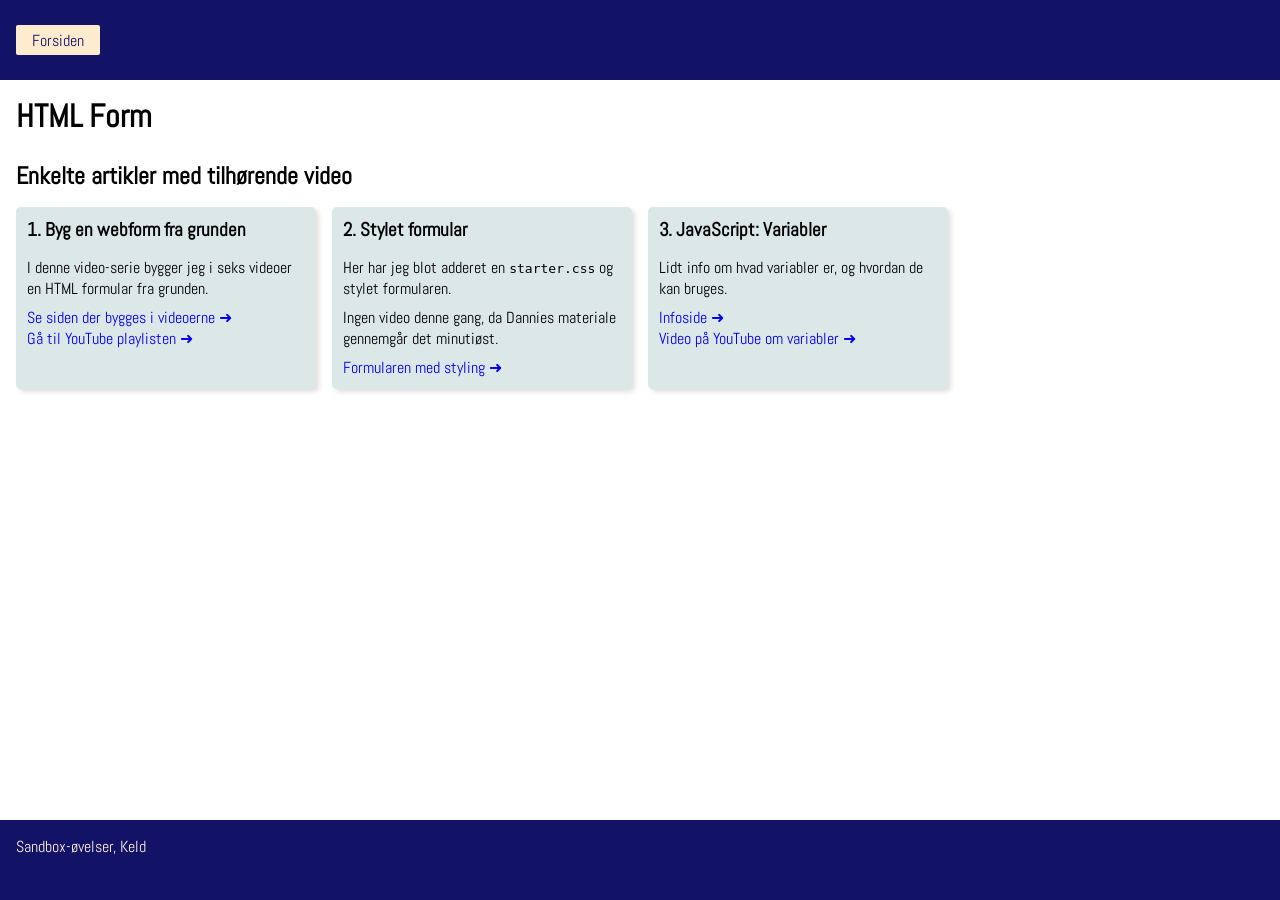
==== index.html @ ce8b6f42 "adding variables page" ====
<!doctype html>
<html lang="en">
  <head>
    <meta charset="UTF-8" />
    <meta name="viewport" content="width=device-width, initial-scale=1.0" />
    <title>Forms and JavaScript</title>
    <link rel="stylesheet" href="css/styles.css" />
  </head>
  <body>
    <header>
      <nav>
        <ul>
          <li><a href="index.html">Forsiden</a></li>
        </ul>
      </nav>
    </header>
    <main>
      <h1>HTML Form</h1>
      <section>
        <h2>Enkelte artikler med tilhørende video</h2>
        <article>
          <h3>1. Byg en webform fra grunden</h3>
          <p>I denne video-serie bygger jeg i seks videoer en HTML formular fra grunden.</p>
          <a href="task1_bygformular.html">Se siden der bygges i videoerne</a>
          <a href="https://youtube.com/playlist?list=PLrAk7rqIIlNx6vl7Ae2o2CQBjnkfWwze6&si=7dIjANV78MKExioU" target="_blank">Gå til YouTube playlisten</a>
        </article>
        <article>
          <h3>2. Stylet formular</h3>
          <p>Her har jeg blot adderet en <code>starter.css</code> og stylet formularen.</p>
          <p>Ingen video denne gang, da Dannies materiale gennemgår det minutiøst.</p>
          <a href="task2_formularstyling.html">Formularen med styling</a>
        </article>
        <article>
          <h3>3. JavaScript: Variabler</h3>
          <p>Lidt info om hvad variabler er, og hvordan de kan bruges.</p>
          <a href="task3_variabler.html">Infoside</a>
          <a href="#">Video på YouTube om variabler</a>
        </article>
      </section>
    </main>
    <footer></footer>
  </body>
</html>
---- css/styles.css ----
@font-face {
  font-family: abel;
  src: url(../fonts/Abel-Regular.woff);
}
* {
  margin: 0;
  padding: 0;
  box-sizing: border-box;
}
body {
  display: grid;
  grid-template-rows: auto 1fr auto;
  height: 100svh;
  font-family: abel;
}
header,
footer {
  background-color: rgb(18, 18, 103);
  height: 80px;
  padding: 1rem;

  nav {
    height: 100%;
    display: flex;
    align-items: center;
  }
  ul {
    /* width: 100%; */
    list-style: none;
    display: flex;
    gap: 2rem;
    justify-content: space-between;
    align-items: center;
  }
  a {
    color: rgb(18, 18, 103);
    text-decoration: none;
    background-color: blanchedalmond;
    padding: 0.3rem 1rem;
    border-radius: 2px;
  }
}
footer::after {
  content: "Sandbox-øvelser, Keld";
  color: rgb(255, 241, 222);
}
main {
  padding: 1rem;
  section {
    margin-top: 1.5rem;
    display: grid;
    gap: 1rem;
    h2 {
      grid-column: 1 / -1;
    }
  }
  &:not([class]) section {
    grid-template-columns: repeat(auto-fit, minmax(250px, 1fr));
  }
  &[class] section {
    grid-template-columns: 1fr;
  }
  article {
    box-shadow: 3px 3px 5px rgb(226, 222, 222);
    padding: 0.7rem;
    background-color: rgb(220, 231, 231);
    border-radius: 5px;
    h3 {
      margin-bottom: 0.9rem;
    }
    p {
      margin-bottom: 0.5rem;
    }
    a {
      display: block;
      text-decoration: none;
    }
    a::after {
      content: " \279C";
    }
  }
}
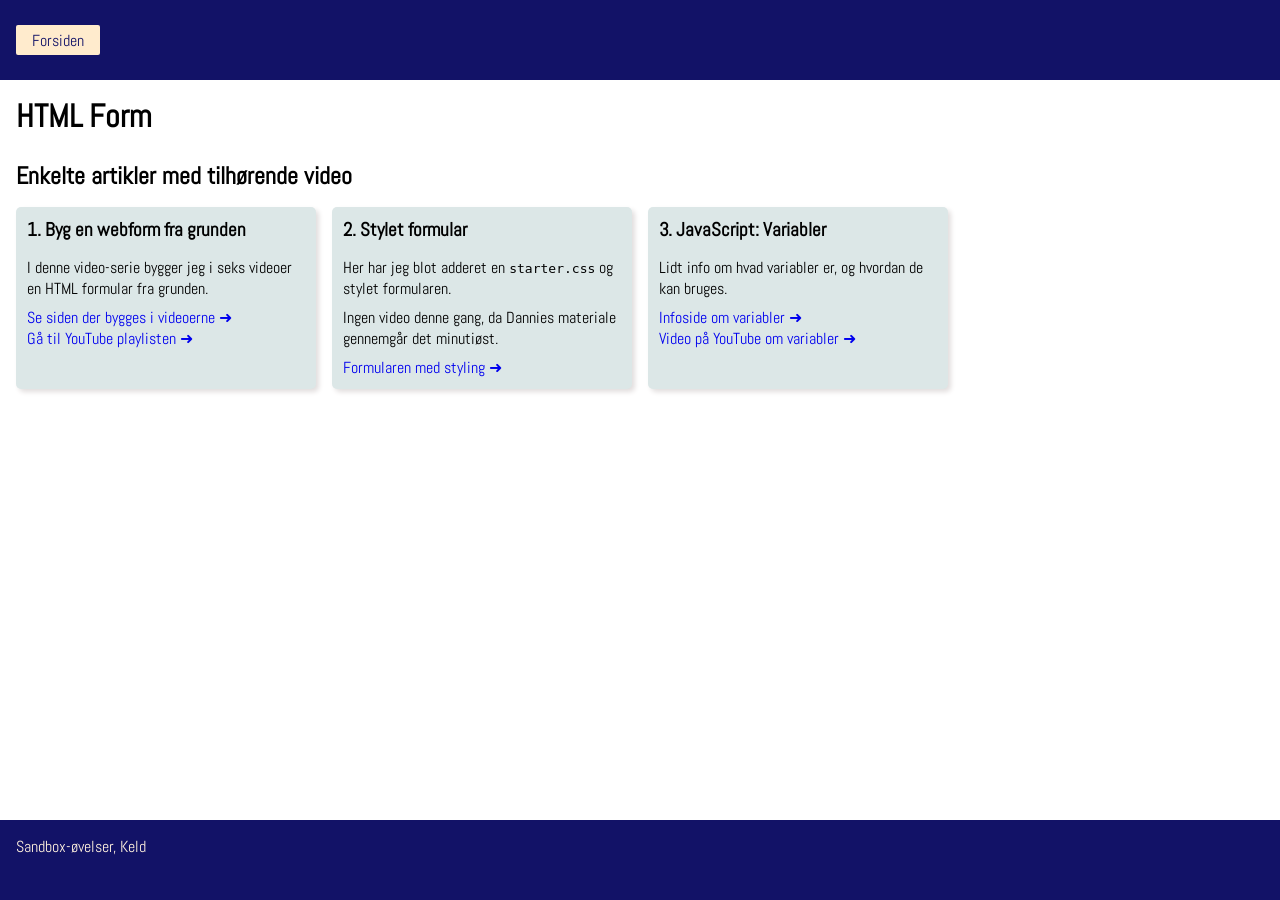
==== commit ffeae870: "update variable video link" ====
--- a/index.html
+++ b/index.html
@@ -33,8 +33,8 @@
         <article>
           <h3>3. JavaScript: Variabler</h3>
           <p>Lidt info om hvad variabler er, og hvordan de kan bruges.</p>
-          <a href="task3_variabler.html">Infoside</a>
-          <a href="#">Video på YouTube om variabler</a>
+          <a href="task3_variabler.html">Infoside om variabler</a>
+          <a href="https://youtu.be/fsA7G6uYmDE">Video på YouTube om variabler</a>
         </article>
       </section>
     </main>
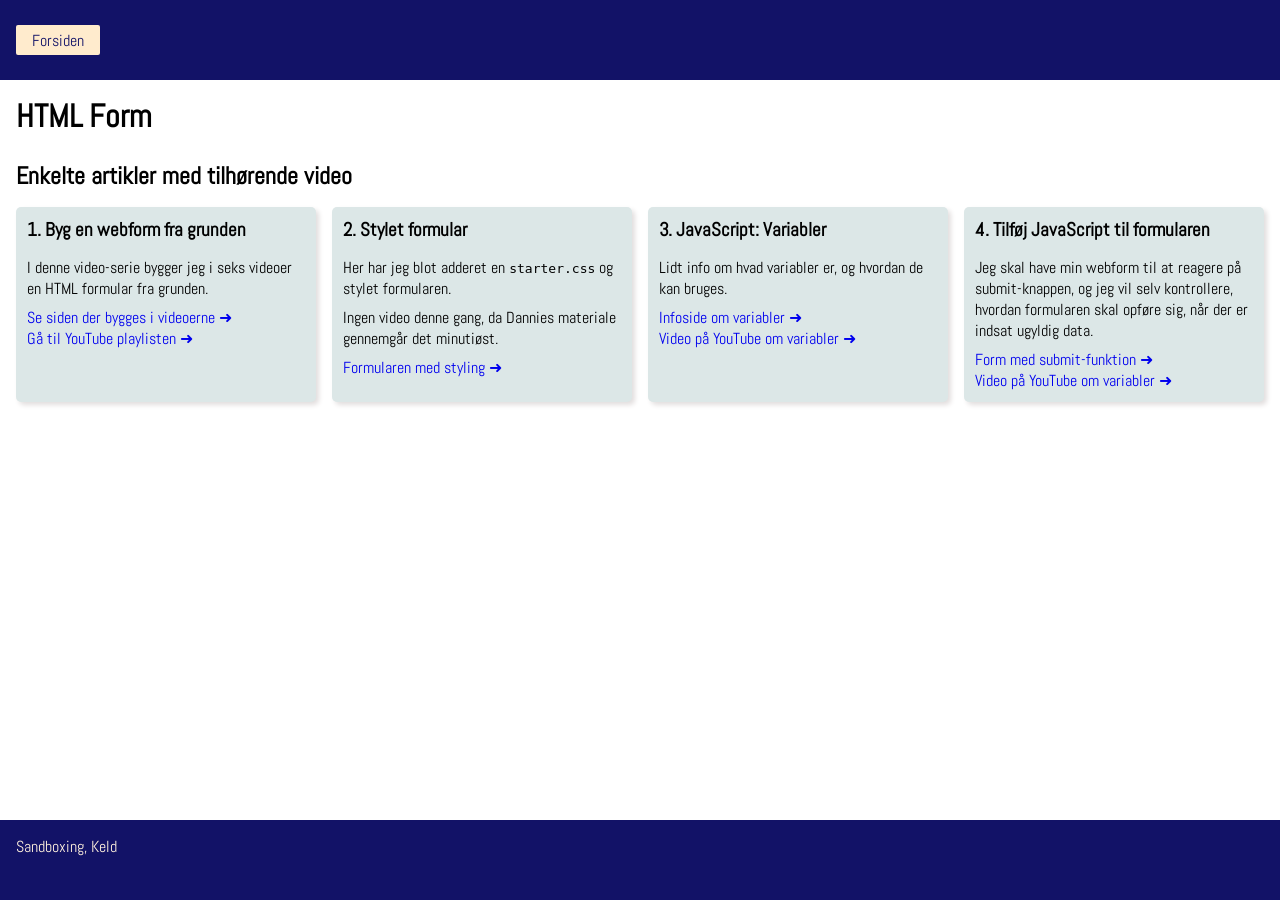
==== commit 4a838b24: "add submit" ====
--- a/index.html
+++ b/index.html
@@ -34,7 +34,13 @@
           <h3>3. JavaScript: Variabler</h3>
           <p>Lidt info om hvad variabler er, og hvordan de kan bruges.</p>
           <a href="task3_variabler.html">Infoside om variabler</a>
-          <a href="https://youtu.be/fsA7G6uYmDE">Video på YouTube om variabler</a>
+          <a href="https://youtu.be/fsA7G6uYmDE" target="_blank">Video på YouTube om variabler</a>
+        </article>
+        <article>
+          <h3>4. Tilføj JavaScript til formularen</h3>
+          <p>Jeg skal have min webform til at reagere på submit-knappen, og jeg vil selv kontrollere, hvordan formularen skal opføre sig, når der er indsat ugyldig data.</p>
+          <a href="task4_submit.html">Form med submit-funktion</a>
+          <a href="#" target="_blank">Video på YouTube om variabler</a>
         </article>
       </section>
     </main>
--- a/css/styles.css
+++ b/css/styles.css
@@ -41,7 +41,7 @@
   }
 }
 footer::after {
-  content: "Sandbox-øvelser, Keld";
+  content: "Sandboxing, Keld";
   color: rgb(255, 241, 222);
 }
 main {
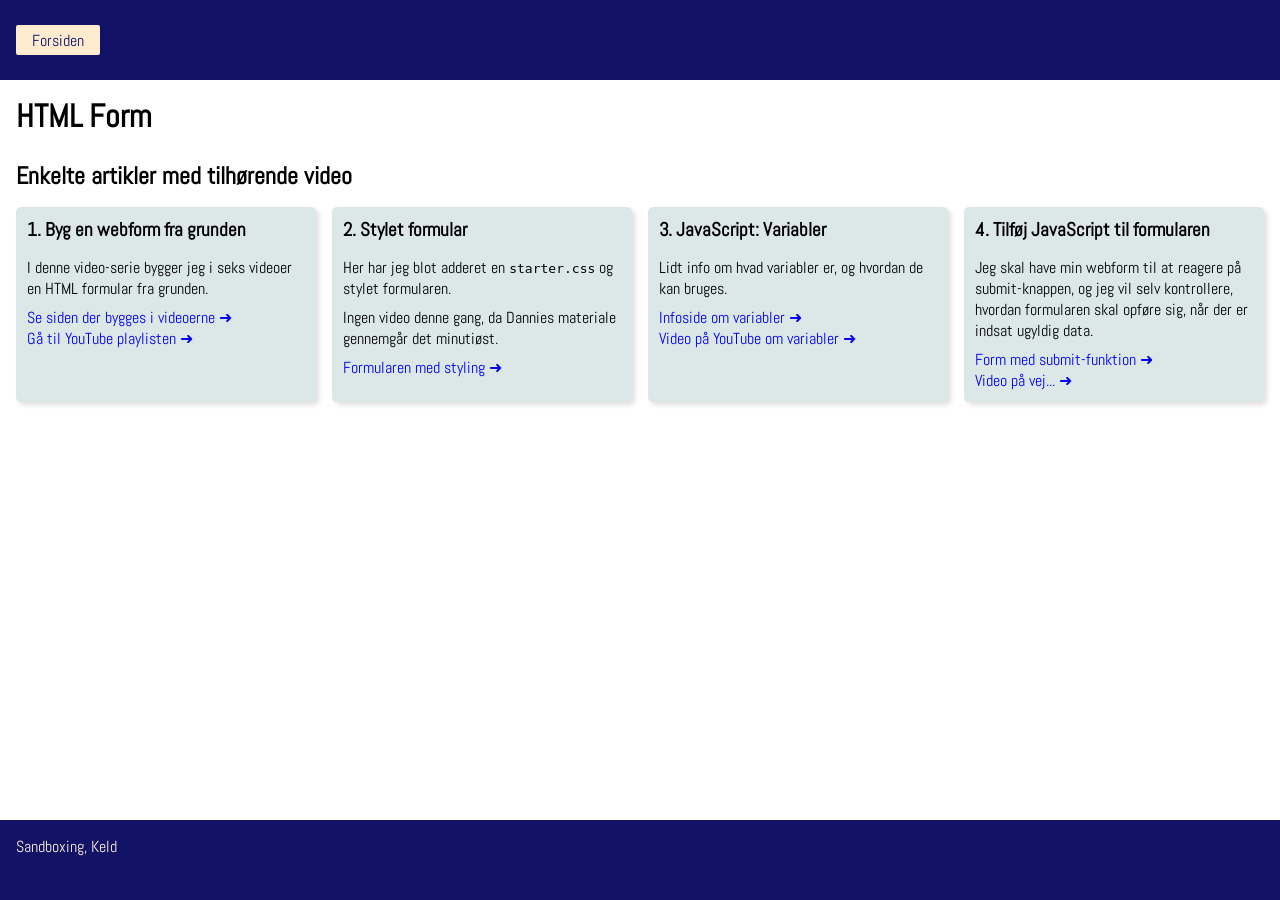
==== commit fb8b7317: "waiting for video" ====
--- a/index.html
+++ b/index.html
@@ -40,7 +40,7 @@
           <h3>4. Tilføj JavaScript til formularen</h3>
           <p>Jeg skal have min webform til at reagere på submit-knappen, og jeg vil selv kontrollere, hvordan formularen skal opføre sig, når der er indsat ugyldig data.</p>
           <a href="task4_submit.html">Form med submit-funktion</a>
-          <a href="#" target="_blank">Video på YouTube om variabler</a>
+          <a href="#" target="_blank">Video på vej...</a>
         </article>
       </section>
     </main>
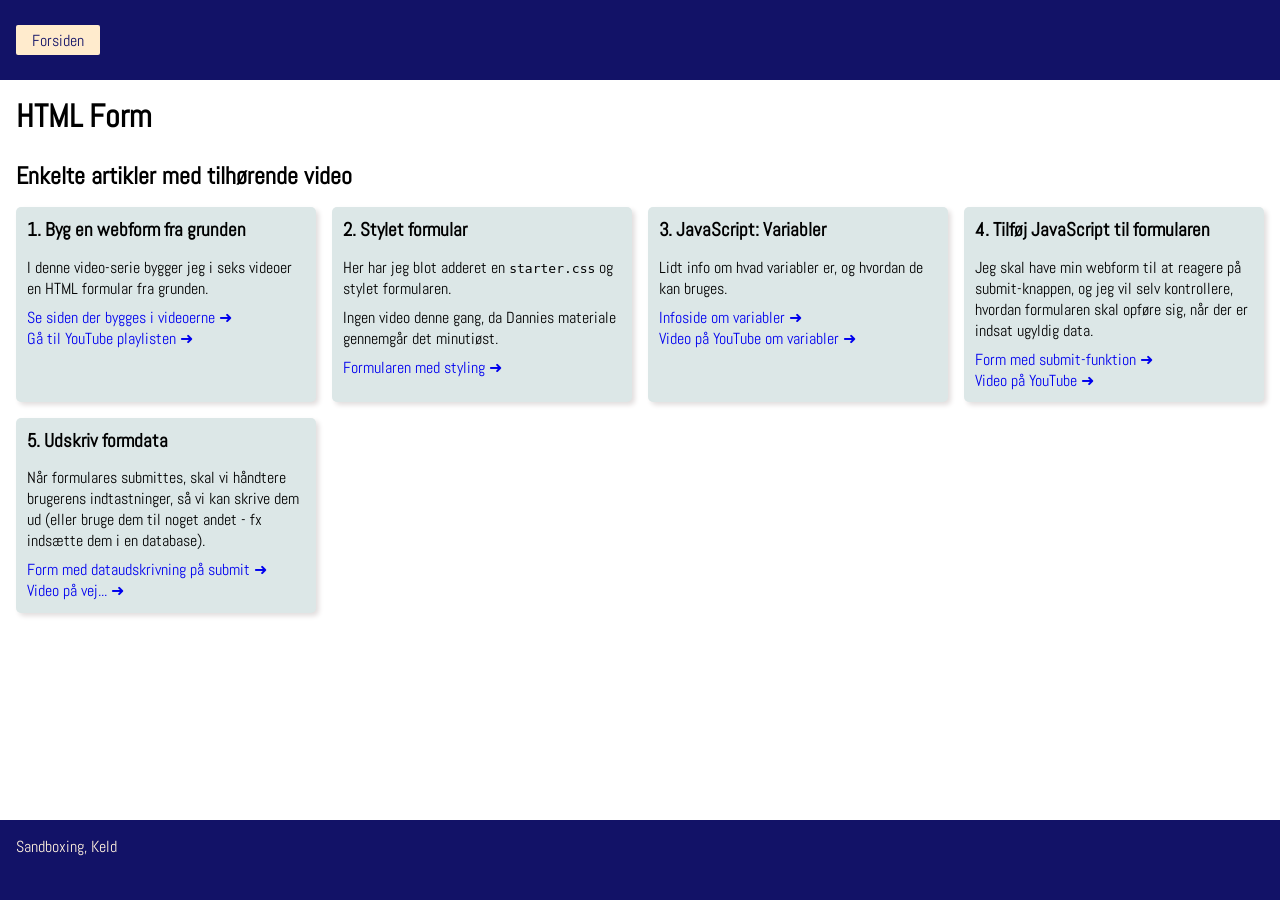
==== commit a8ce0078: "make ready for 5" ====
--- a/index.html
+++ b/index.html
@@ -40,6 +40,12 @@
           <h3>4. Tilføj JavaScript til formularen</h3>
           <p>Jeg skal have min webform til at reagere på submit-knappen, og jeg vil selv kontrollere, hvordan formularen skal opføre sig, når der er indsat ugyldig data.</p>
           <a href="task4_submit.html">Form med submit-funktion</a>
+          <a href="https://youtu.be/wVD3f1MNMAk" target="_blank">Video på YouTube</a>
+        </article>
+        <article>
+          <h3>5. Udskriv formdata</h3>
+          <p>Når formulares submittes, skal vi håndtere brugerens indtastninger, så vi kan skrive dem ud (eller bruge dem til noget andet - fx indsætte dem i en database).</p>
+          <a href="task4_submit.html">Form med dataudskrivning på submit</a>
           <a href="#" target="_blank">Video på vej...</a>
         </article>
       </section>
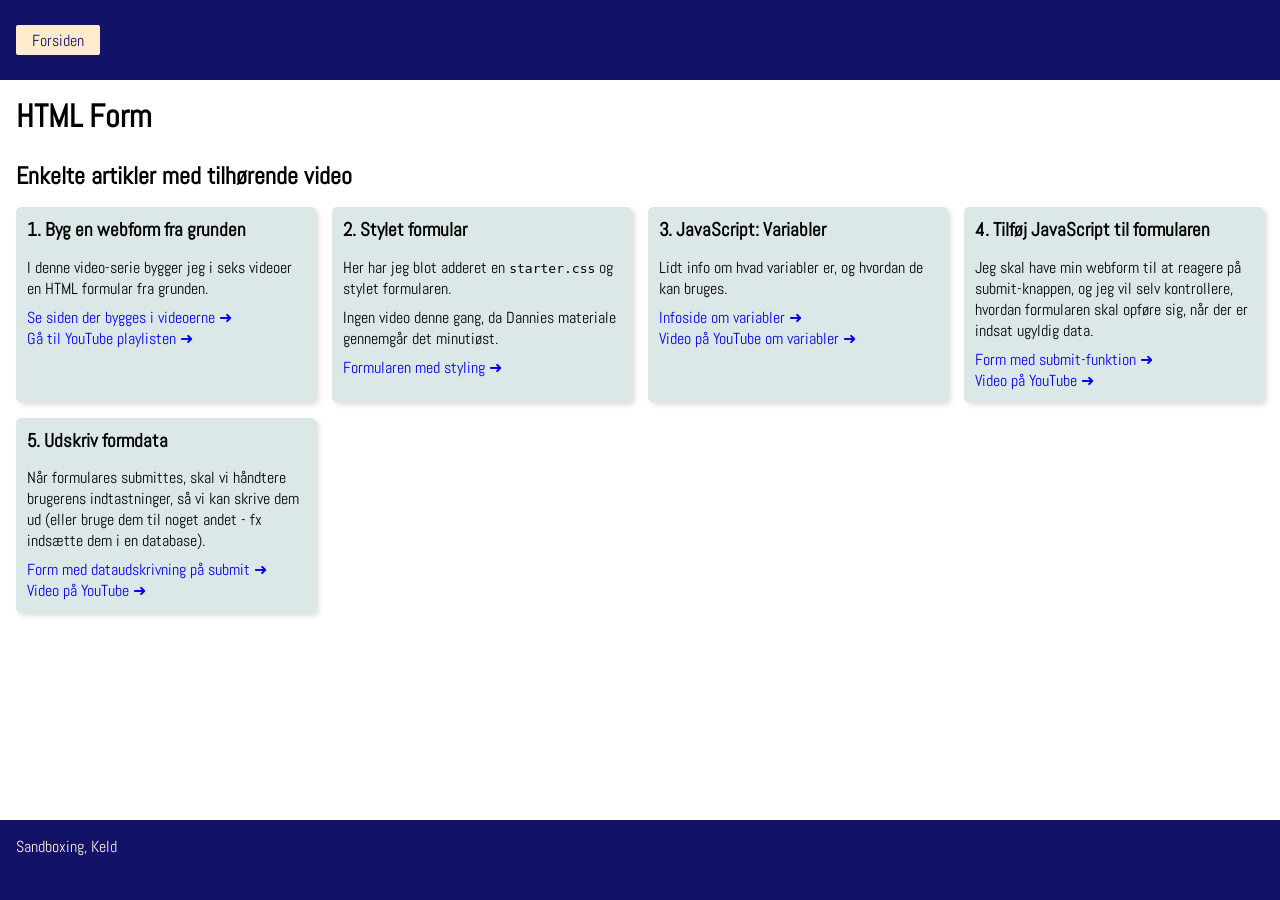
==== commit deb7a167: "correct links" ====
--- a/index.html
+++ b/index.html
@@ -45,8 +45,8 @@
         <article>
           <h3>5. Udskriv formdata</h3>
           <p>Når formulares submittes, skal vi håndtere brugerens indtastninger, så vi kan skrive dem ud (eller bruge dem til noget andet - fx indsætte dem i en database).</p>
-          <a href="task4_submit.html">Form med dataudskrivning på submit</a>
-          <a href="#" target="_blank">Video på vej...</a>
+          <a href="task5_formobject.html">Form med dataudskrivning på submit</a>
+          <a href="https://youtu.be/mpol0pE2eMw" target="_blank">Video på YouTube</a>
         </article>
       </section>
     </main>
